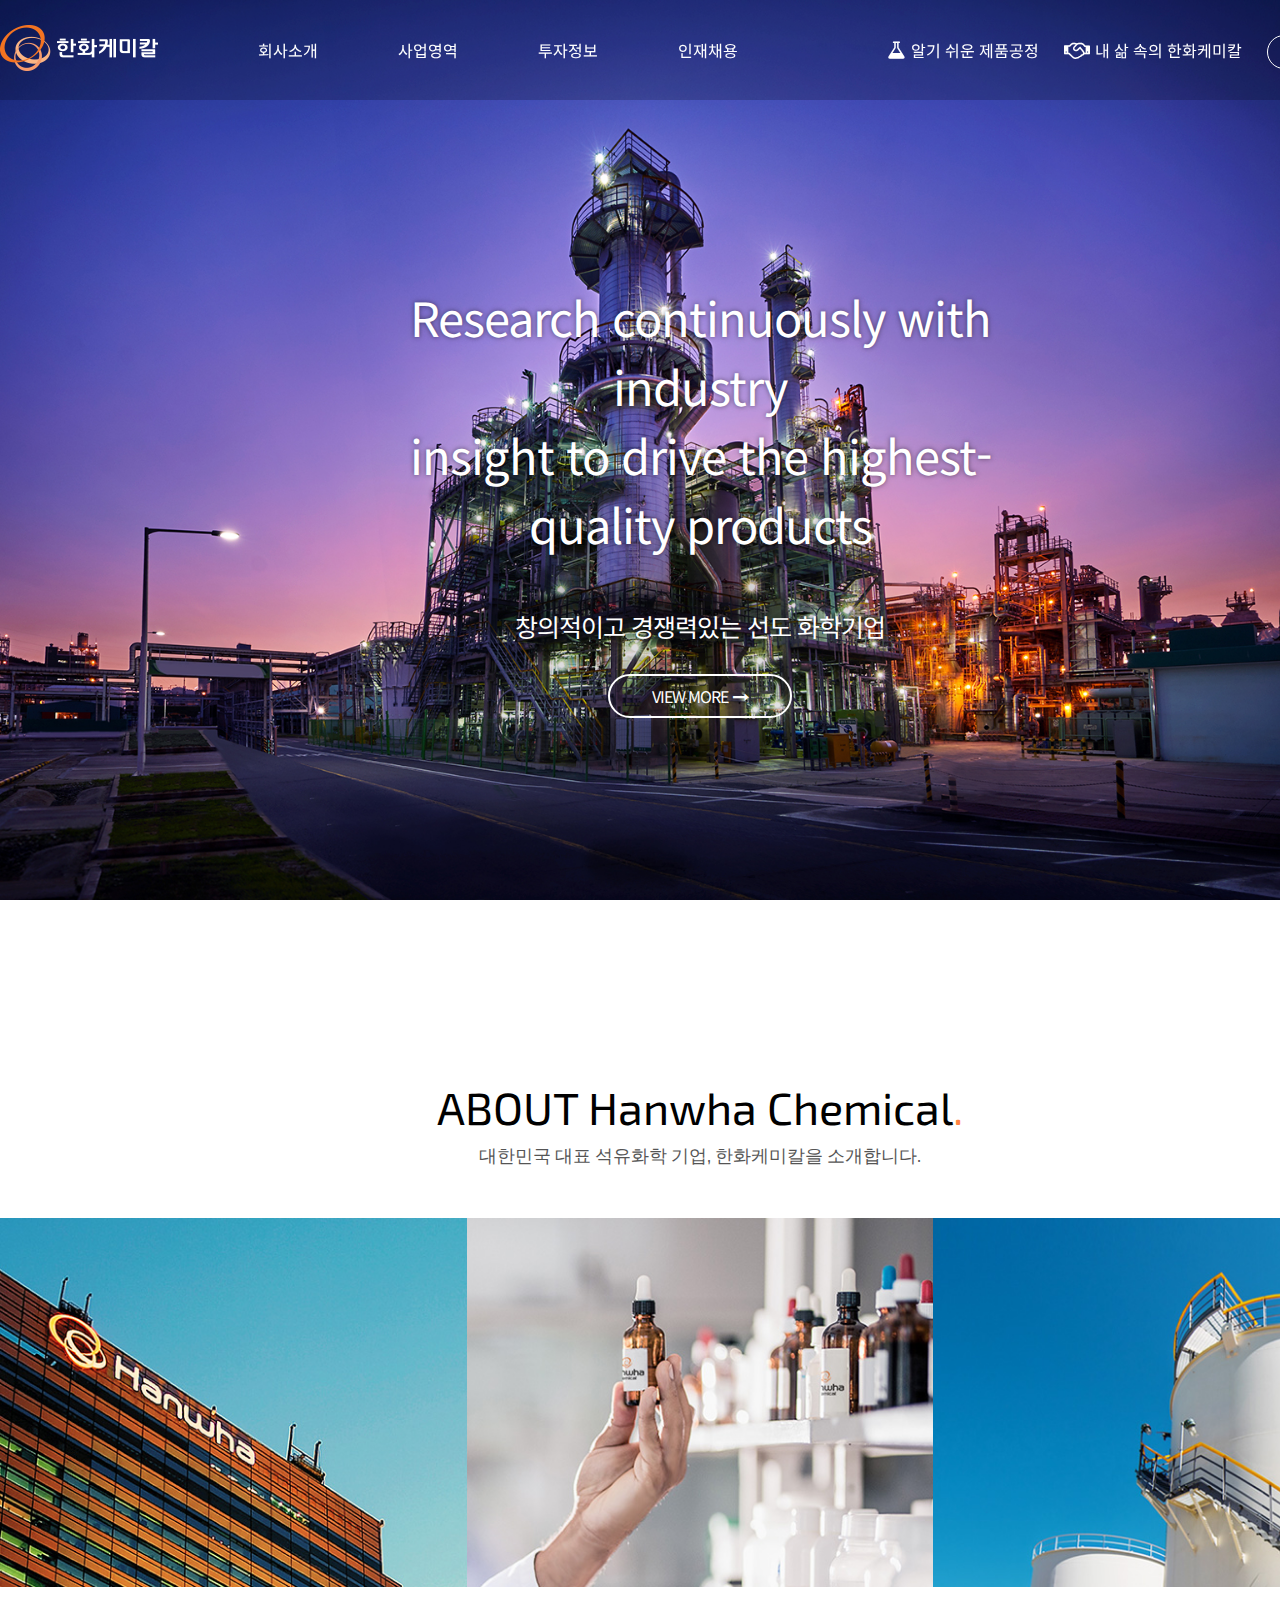
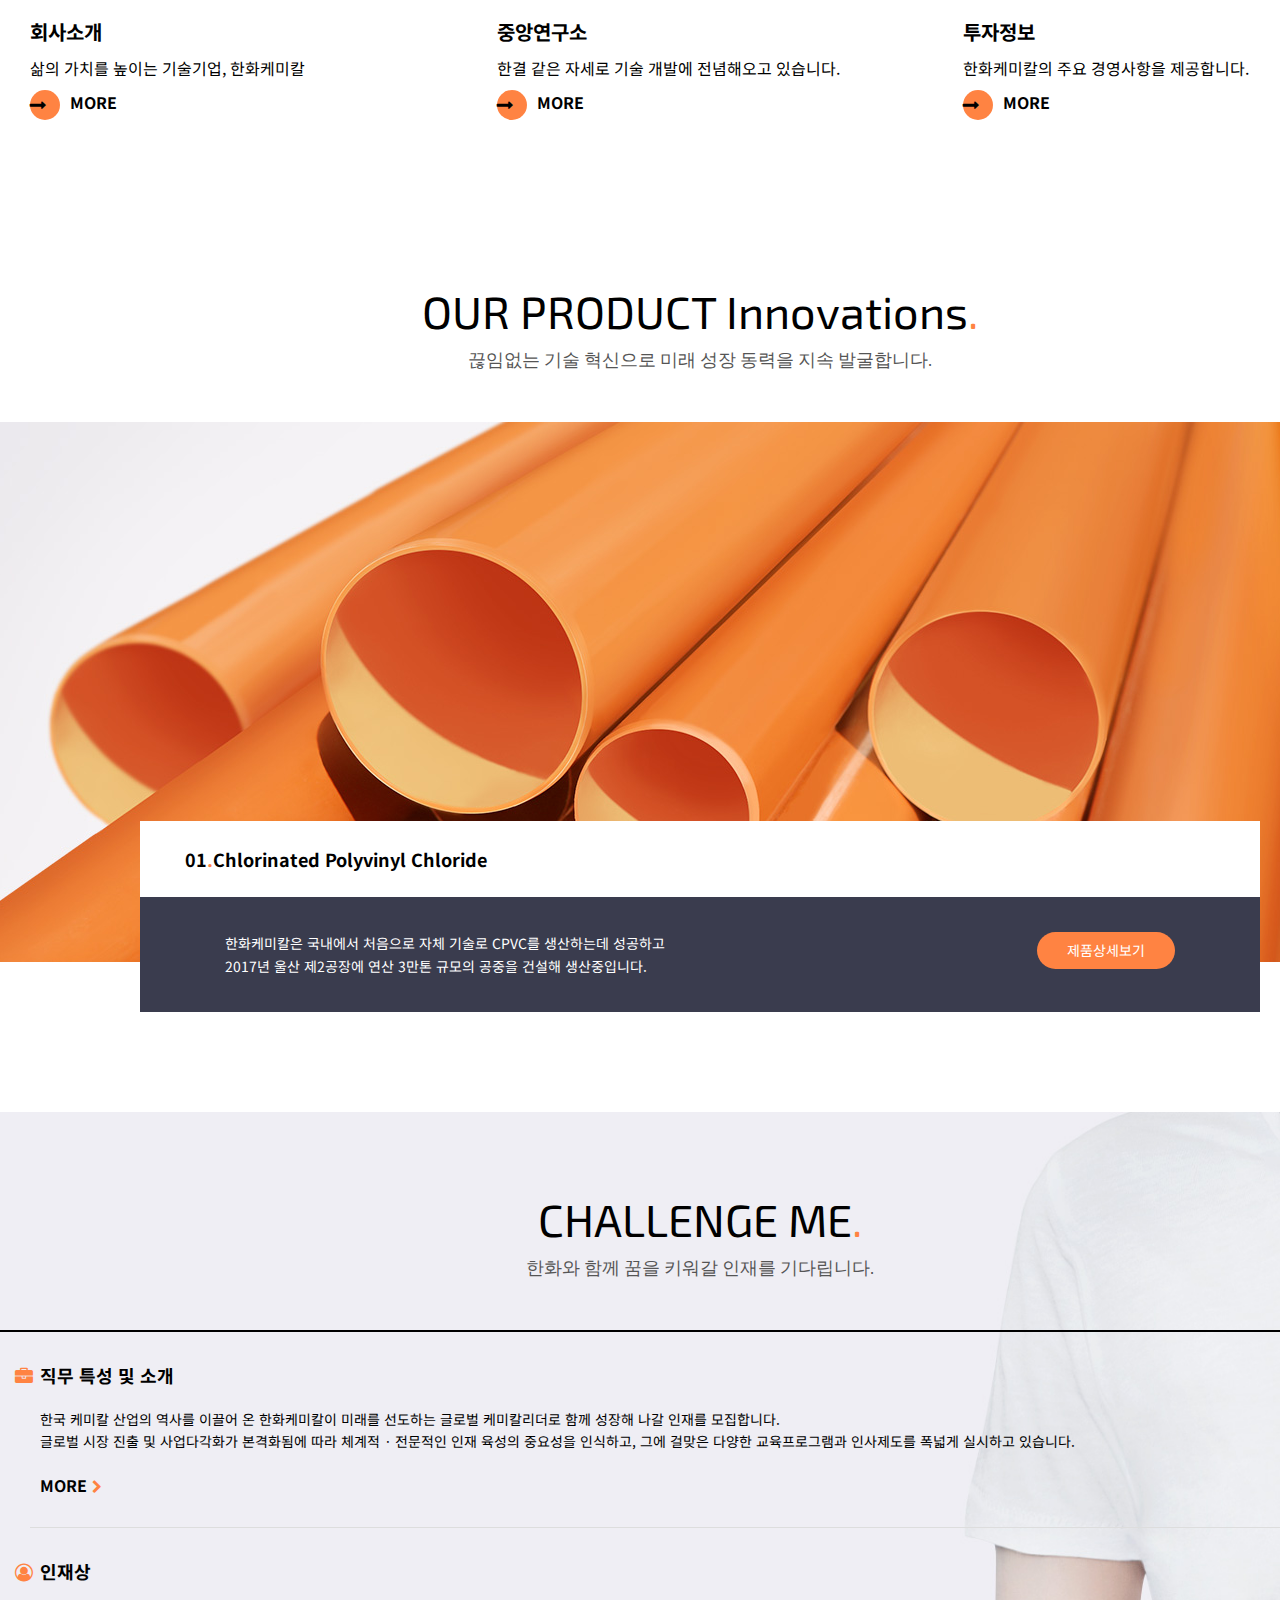
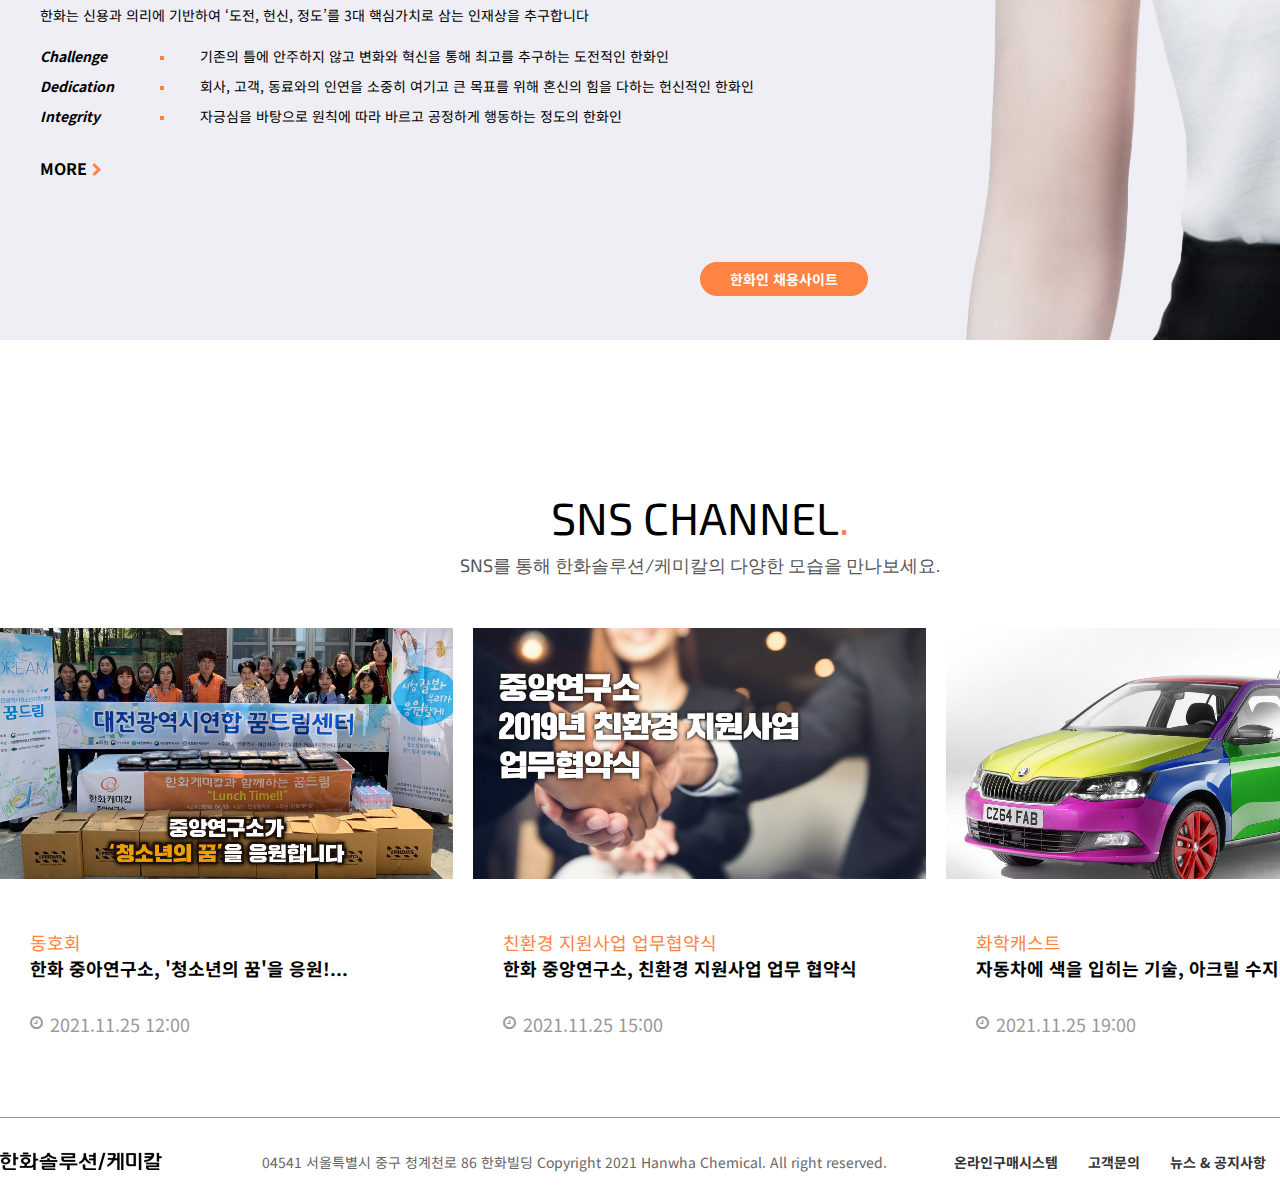
==== index.html @ 33f13b69 "Add files via upload" ====
<!DOCTYPE html>
<html lang="ko">
<head>
    <meta charset="UTF-8">
    <meta http-equiv="X-UA-Compatible" content="IE=edge">
    <meta name="viewport" content="width=device-width, initial-scale=1.0">
    <title> 이길영-한화케미칼 </title>
    <link rel="stylesheet" href="./css/style.css">
    <link rel="stylesheet" href="./css/font-awesome.min.css">
</head>
<body>
    <!-- #wrap>a{본문바로가기} -->
    <div id="wrap">
        <!-- 웹접근성 : 장애인에게 본문표시를 읽어주기 위함 -->
        <a href="#" id="skip-nav">본문바로가기</a>
        <!-- header>.innerHeader>h1.logo>a>img -->
        <header>
            <div class="innerHeader">
                <!-- logo -->
                <h1 class="logo"><a href="#"><img src="./images/logo.png" alt="한화로고"></a></h1>
                <!-- center menu -->
                <!-- nav.gnb>ul>li*4>a{} -->
                <nav class="gnb">
                    <ul>
                        <li><a href="#">회사소개</a></li>
                        <li><a href="#">사업영역</a></li>
                        <li><a href="#">투자정보</a></li>
                        <li><a href="#">인재채용</a></li>
                    </ul>
                </nav>
                <!-- right menu -->
                <!-- nav.tnb>ul>li>a>i.fa.fa-flask{} -->
                <nav class="tnb">
                    <ul>
                        <li><a href="#"><i class="fa fa-flask"></i>알기 쉬운 제품공정</a></li>
                        <li><a href="#"><i class="fa fa-handshake-o"></i>내 삶 속의 한화케미칼</a></li>
                        <li><a href="#">제품검색<i class="fa fa-flask"></i></a></li>
                    </ul>
                </nav>
            </div>
        </header>
        <!-- 1. main -->
        <!-- section.main>.mainTitle>h2+p+a.view>i.fa.fa-long-arrow-right -->
        <section class="main">
            <div class="mainTitle">
                <h2>Research continuously with industry <br/>
                    insight to drive the highest-quality products
                </h2>
                <p>창의적이고 경쟁력있는 선도 화학기업</p>
                <a href="#" class="view">VIEW MORE<i class="fa fa-long-arrow-right"></i></a>
            </div>
        </section>
        <!-- 2. about -->
        <!-- section.about>.title>h2+p -->
        <section class="about">
            <!-- title -->
            <div class="title">
                <h2>ABOUT Hanwha Chemical<span>.</span></h2>
                <p>대한민국 대표 석유화학 기업, 한화케미칼을 소개합니다.</p>
            </div>
            <!-- img - 3ea set -->
            <!-- ul>li>a>p.img>img -->
            <ul>
                <li>
                    <a href="#">
                        <p class="img"><img src="./images/about_1.jpg" alt="회사소개"></p>
                        <!-- .text>h3+p+p.more{MORE} -->
                        <div class="text">
                            <h3>회사소개</h3>
                            <p>삶의 가치를 높이는 기술기업, 한화케미칼</p>
                            <p class="more">MORE</p>
                        </div>
                    </a>
                </li>
                <li>
                    <a href="#">
                        <p class="img"><img src="./images/about_2.jpg" alt="중앙연구소"></p>
                        <!-- .text>h3+p+p.more{MORE} -->
                        <div class="text">
                            <h3>중앙연구소</h3>
                            <p>한결 같은 자세로 기술 개발에 전념해오고 있습니다.</p>
                            <p class="more">MORE</p>
                        </div>
                    </a>
                </li>
                <li>
                    <a href="#">
                        <p class="img"><img src="./images/about_3.jpg" alt="투자정보"></p>
                        <!-- .text>h3+p+p.more{MORE} -->
                        <div class="text">
                            <h3>투자정보</h3>
                            <p>한화케미칼의 주요 경영사항을 제공합니다.</p>
                            <p class="more">MORE</p>
                        </div>
                    </a>
                </li>
            </ul>
        </section>
        <!-- 3. innovation -->
        <!-- section.innovation>.title>h2+p -->
        <section class="innovation">
            <!-- title -->
            <div class="title">
                <h2>OUR PRODUCT Innovations<span>.</span></h2>
                <p>끊임없는 기술 혁신으로  미래 성장 동력을 지속 발굴합니다.</p>
            </div>
            <!-- imgBox -->
            <!-- .imgBox>.inner>h3>span{.} -->
            <div class="imgBox">
                <div class="inner">
                    <h3>01<span>.</span>Chlorinated Polyvinyl Chloride</h3>
                    <!-- bottom-box -->
                    <!-- .bottom>p+a -->
                    <div class="bottom">
                        <p>
                            한화케미칼은 국내에서 처음으로 자체 기술로 CPVC를 생산하는데 성공하고 <br/> 
                            2017년 울산 제2공장에 연산 3만톤 규모의 공중을 건설해 생산중입니다.
                        </p>
                        <a href="#">제품상세보기</a>
                    </div>
                </div>
            </div>
        </section>
        <!-- 4. me -->
        <!-- section.me>.title>h2+p -->
        <section class="me">
            <!-- title -->
            <div class="title">
                <h2>CHALLENGE ME<span>.</span></h2>
                <p>한화와 함께 꿈을 키워갈 인재를 기다립니다.</p>
            </div>
            <!-- list -->
            <!-- .list>ul>li>h3>span>i.fa.fa-briefcase -->
            <div class="list">
                <ul>
                    <li>
                        <h3><span><i class="fa fa-briefcase"></i></span>직무 특성 및 소개</h3>
                        <p>
                            한국 케미칼 산업의 역사를 이끌어 온 한화케미칼이 미래를 선도하는 글로벌 케미칼리더로 함께 성장해 나갈 인재를 모집합니다. <br/>
                            글로벌 시장 진출 및 사업다각화가 본격화됨에 따라 체계적 · 전문적인 인재 육성의 중요성을 인식하고, 그에 걸맞은 다양한 교육프로그램과 인사제도를 폭넓게 실시하고 있습니다.
                        </p>
                        <!-- a.more{MORE}>span>i.fa.fa-chevron-right -->
                        <a href="#" class="more">MORE<span><i class="fa fa-chevron-right"></i></span></a>
                    </li>
                    <li>
                        <h3><span><i class="fa fa-user-circle-o"></i></span>인재상</h3>
                        <p>
                            한화는 신용과 의리에 기반하여 ‘도전, 헌신, 정도’를 3대 핵심가치로 삼는 인재상을 추구합니다
                        </p>
                        <!-- 인재상 3가지 -->
                        <!-- ul.in>li*3>em+p -->
                        <ul class="in">
                            <li>
                                <em>Challenge</em>
                                <p>기존의 틀에 안주하지 않고 변화와 혁신을 통해 최고를 추구하는 도전적인 한화인</p>
                            </li>
                            <li>
                                <em>Dedication</em>
                                <p>회사, 고객, 동료와의 인연을 소중히 여기고 큰 목표를 위해 혼신의 힘을 다하는 헌신적인 한화인</p>
                            </li>
                            <li>
                                <em>Integrity</em>
                                <p>자긍심을 바탕으로 원칙에 따라 바르고 공정하게 행동하는 정도의 한화인</p>
                            </li>
                        </ul>
                        <!-- a.more{MORE}>span>i.fa.fa-chevron-right -->
                        <a href="#" class="more">MORE<span><i class="fa fa-chevron-right"></i></span></a>
                    </li>
                </ul>
            </div>
            <!-- 채용사이트 버튼 -->
            <!-- .button>a -->
            <div class="button"><a href="#">한화인 채용사이트</a></div>
        </section>
        <!-- 5. sns -->
        <!-- section.sns>.title>h2+p -->
        <section class="sns">
            <!-- title -->
            <div class="title">
                <h2>SNS CHANNEL<span>.</span></h2>
                <p>SNS를 통해 한화솔루션/케미칼의  다양한 모습을 만나보세요.</p>
            </div>
            <!-- sns-box 3ea -->
            <!-- ul>li>a>p.img>img -->
            <ul>
                <li>
                    <a href="#">
                        <!-- img -->
                        <p class="img"><img src="./images/blog_1.png" alt="동호회"></p>
                        <!-- text -->
                        <!-- .snsBottom>p.color+p+p.time>span -->
                        <div class="snsBottom">
                            <p class="color">동호회</p>
                            <p>한화 중아연구소, '청소년의 꿈'을 응원!...</p>
                            <p class="time"><span>2021.11.25 12:00</span></p>
                        </div>
                    </a>
                </li>
                <li>
                    <a href="#">
                        <!-- img -->
                        <p class="img"><img src="./images/blog_3.png" alt="친환경 지원사업 업무협약식"></p>
                        <!-- text -->
                        <!-- .snsBottom>p.color+p+p.time>span -->
                        <div class="snsBottom">
                            <p class="color">친환경 지원사업 업무협약식</p>
                            <p>한화 중앙연구소, 친환경 지원사업 업무 협약식</p>
                            <p class="time"><span>2021.11.25 15:00</span></p>
                        </div>
                    </a>
                </li>
                <li>
                    <a href="#">
                        <!-- img -->
                        <p class="img"><img src="./images/blog_2.jpg" alt="화학캐스트"></p>
                        <!-- text -->
                        <!-- .snsBottom>p.color+p+p.time>span -->
                        <div class="snsBottom">
                            <p class="color">화학캐스트</p>
                            <p>자동차에 색을 입히는 기술, 아크릴 수지 도료</p>
                            <p class="time"><span>2021.11.25 19:00</span></p>
                        </div>
                    </a>
                </li>
            </ul>
        </section>
        <!-- footer>.footer-inner>.blogo>a>img -->
        <footer>
            <div class="footer-inner">
                <!-- blogo -->
                <div class="blogo"><a href="#"><img src="./images/blogo.png" alt="하단한화로고"></a></div>
                <!-- copyright -->
                <!-- .copyright>p -->
                <div class="copyright">
                    <p>
                        04541 서울특별시 중구 청계천로 86 한화빌딩 Copyright 2021 Hanwha Chemical. All right reserved.
                    </p>
                </div>
                <!-- b-menu -->
                <!-- .list>ul>li*4>a{} -->
                <div class="list">
                    <ul>
                        <li><a href="#">온라인구매시스템</a></li>
                        <li><a href="#">고객문의</a></li>
                        <li><a href="#">뉴스 &#38; 공지사항</a></li>
                        <li><a href="#">개인정보처리방침</a></li>
                    </ul>
                </div>
            </div>
        </footer>
    </div>
</body>
</html>
---- css/style.css ----
@charset "UTF-8";
@import url('https://fonts.googleapis.com/css?family=Exo+2|Noto+Sans+KR');

/* reset */
*{margin: 0; padding: 0;}
body {font-size: 14px; font-family: 'Noto Sans KR',sans-serif;}
ul,li {margin: 0; padding: 0; list-style:none;}
h1, h2, h3, h4, h5, h6, p {margin: 0; padding: 0;}
a {text-decoration: none; color:inherit; }
/* inherit - 상위 요소의 스타일 상속받기 */ 
a img {border:none;}

/* 본문바로가기 - 가리기 */ 
#skip-nav {position: fixed; left: 0; top:-50px;}

/* =========================================================== 
    header 
=========================================================== */

#wrap header {width: 100%; height: 100px; line-height: 100px; position: fixed; top:0; left: 0; z-index: 999; background: rgba(0,0,0,0.2);}
.innerHeader {width: 1400px; height: 100%; margin: 0 auto;}
.innerHeader .logo {float: left;}
.innerHeader .logo img { margin-top: 25px;}

/* center menu */

.gnb {float: left; margin-left: 100px;}
.gnb ul li{float: left; margin-right:80px;}
.gnb ul li a{display: block;font-size: 16px; color:#fff; text-align: center; }
.gnb ul li a:hover,
.gnb ul li a:focus{color:#ff8342;}


/* right menu */
.tnb {float: right; margin-right: -24px;}
.tnb ul li {float: left; margin-right: 25px;}
.tnb ul li a{display: block;font-size: 16px; color:#fff; text-align: center; }
.tnb ul li a:hover,
.tnb ul li a:focus{color:#ff8342;}
.tnb ul li:nth-child(1) a i,
.tnb ul li:nth-child(2) a i {font-size: 20px; margin-right: 5px;}
.tnb ul li:last-child a{display: block; width: 130px; border-radius: 30px; margin-top: 35px; border: 1px solid #fff; line-height: 2;}
.tnb ul li:last-child a i {margin-left: 5px;}
.tnb ul li:last-child a:hover, 
.tnb ul li:last-child a:hover {background: #fff; color:#ff8342; transition: .3s;}

/* =========================================================== 
    section - main
=========================================================== */
section.main {width: 100%; height: 1000px; background: url("../images/vis_1.jpg")no-repeat center/cover; background-attachment: fixed; /* 스크롤 올려도 배경 고정 */ position: relative; min-width: 1400px;}
section.main .mainTitle {position: absolute; top: 50%; left: 50%; transform: translate(-50%,-50%); color: #fff; text-align: center; letter-spacing: -1px; /* 자간조정 */ text-shadow: 0 0 5px rgba(0,0,0,0.5);}
section.main .mainTitle h2 {font-size: 47px; margin-bottom: 20px; font-weight: normal; }
section.main .mainTitle p {font-size: 25px; margin-top: 50px; margin-bottom: 30px; }

/* bnt - view */
section.main .mainTitle a.view {display: block; width: 180px; padding: 8px 0; font-size: 16px; margin: 0 auto; border: 2px solid #fff; position: relative; overflow: hidden; border-radius: 40px;}
.mainTitle a.view:after {content: ""; width: 0%; height: 100%; position: absolute; top: 0; left: 0; background: rgba(255,255,255,0.4); transition: .3s;}
.mainTitle a.view:hover:after {width: 100%;}
.mainTitle a.view:focus {background: rgba(255,255,255,0.7);}
.mainTitle a.view i {margin-left: 5px;}

/* =========================================================== 
    section - title
=========================================================== */
.title {font-family: 'Exo 2', sans-serif; color: #000; text-align: center;}
.title h2 {font-size: 45px; margin-bottom: 10px; font-weight: normal;}
.title span {color: #ff8342;}
.title p {font-size: 18px; color: #555;}

/* =========================================================== 
    section - about
=========================================================== */
section.about {width: 100%;  background: #fff; padding: 80px 0;  min-width: 1400px;} 
section.about ul {width: 1400px;margin: 50px auto; overflow:hidden;}
section.about ul li {float: left; width: 33.3333%;}
section.about ul li a {display: block;}
section.about ul li a p.img {width: 100%; height: 369px; overflow: hidden;}
section.about ul li a p.img img {width: 100%; height: auto; transition: .8s;}
section.about ul li a:hover p.img img,
section.about ul li a:focus p.img img {transform: scale(1.2);}
section.about ul li a .text {padding: 30px; box-sizing: border-box;}
section.about ul li a .text h3 {font-size: 20px; margin-bottom: 10px;}
section.about ul li a .text p {font-size: 16px; margin-bottom: 10px;}

/* btn - more */
.text p.more {font-weight: bold; padding-left: 40px; position: relative;}
.text p.more:hover {color: #999;}
.text p.more:before {content: '\f178'; font-family: FontAwesome;  background: #ff8342; width: 30px; height: 30px; line-height: 30px; border-radius: 50%; position: absolute; left: 0; padding-left: 0.4;}

/* =========================================================== 
    section - innovation
=========================================================== */
section.innovation {width: 100%; margin-bottom: 150px; min-width: 1400px;}
section.innovation .imgBox {width: 1400px; height: 540px; background: url("../images/product_1.jpg")no-repeat center/cover; position: relative; margin: 50px auto;}
section.innovation .imgBox .inner {position: absolute; left: 50%; bottom: -50px; transform: translateX(-50%); background: #3a3c4e; width: 80%;}
section.innovation .imgBox .inner h3 {background: #fff; padding: 25px 45px; box-sizing: border-box; font-size: 18px;}
section.innovation .imgBox .inner h3 span {color: #ff8342;}
section.innovation .imgBox .inner .bottom {padding: 35px 85px; box-sizing: border-box; color: #fff; line-height: 1.6; overflow: hidden;}
section.innovation .imgBox .inner .bottom p {float: left;}
section.innovation .imgBox .inner .bottom a {float: right; display: block; padding: 7px 30px; background: #ff8342; border-radius: 50px;}
section.innovation .imgBox .inner .bottom a:hover,
section.innovation .imgBox .inner .bottom a:focus {background: #f86010; transition: .5s;}

/* =========================================================== 
    section - me(인재채용)
=========================================================== */
section.me {width: 100%; background: url("../images/me.jpg")no-repeat center/cover; position: relative; padding: 80px 0; margin-bottom: 150px; min-width: 1400px;}
section.me .list {width: 1400px; margin: 50px auto; border-top: 2px solid #000;}
section.me .list>ul {padding-left: 30px;}
section.me .list>ul>li {padding: 30px 30px 30px 10px; box-sizing: border-box;}
section.me .list>ul>li:nth-child(1) {border-bottom: 1px solid #ddd;}
section.me .list>ul>li>h3 {position: relative; font-size: 18px; margin-bottom: 20px;}
section.me .list>ul>li>h3 span {color: #ff8342; position: absolute; left: -25px;}
section.me .list>ul>li>p {line-height: 1.6; margin-bottom: 20px;}
section.me .list>ul>li>a {display: block; font-weight: bold; position: relative; font-size: 16px;}
section.me .list>ul>li>a span {position: absolute; top: 3px; margin-left: 5px; font-size: 14px; color: #ff8342;}
section.me .list .more i:hover {color: #666;}

ul.in {margin-bottom: 30px;}
ul.in li {margin-bottom: 10px; overflow: hidden;}
ul.in li em {width: 12%; float: left; font-weight: bold;}
ul.in li p {width: 88%; float: left; position: relative;}
ul.in li p::before {content: ""; position: absolute; top: 10px; left: -40px; background: #ff8342; width: 4px; height: 4px;}

/* 채용사이트 바로가기 버튼 */
section.me .button {position: absolute; left: 50%; top: 750px; transform: translateX(-50%,-50%);}
section.me .button a {display: block; background: #ff8342; padding: 7px 30px; border-radius: 50px; text-align: center; color: #fff; margin: 0 auto; font-weight: bold;}
section.me .button a:hover,
section.me .button a:focus {background: #f86010; transition: .5s;}

/* =========================================================== 
    section - sns
=========================================================== */

/* img */
section.sns {width: 100%; margin-bottom: 60px; min-width:1400px;  }
section.sns ul {width: 1400px; margin: 50px auto; overflow: hidden;} section.sns ul li {float: left;  width: 32.3333%; margin-right: 1.444%;}
section.sns ul li:last-child {margin: 0;}
section.sns ul li a {display: block; width: 100%; height: 100%;  }
section.sns ul li a p.img{width: 100%; height: 251px; overflow: hidden; position: relative;}
section.sns ul li a p.img:before { content:''; width: 0; height: 100%; background: rgba(255,131,66,0.8); transition: .5s;  position: absolute; top:0; left: 0; }
section.sns ul li a p.img img { width: 100%;}
section.sns ul li a:hover p.img:before,
section.sns ul li a:focus p.img:before  { width: 100%; transition: .6s;    }
section.sns ul li a p.img:after { content:'BLOG'; font-family: 'Exo 2', sans-serif; font-size: 15px; color:#fff; padding: 5px 30px;  border:1px solid #fff; border-radius: 40px; opacity: 0;  transition: .5s; position: absolute; left:50%; top:50%; transform: translate(-50%,-50%);}
section.sns ul li a:hover p.img:after {opacity: 1;}
    

/* text */
section.sns ul li a .snsBottom {width: 100%; padding: 50px 0 20px 30px;box-sizing: border-box;}
section.sns ul li a .snsBottom p.color  {color: #ff8342;font-weight: normal; }
section.sns ul li a .snsBottom p {font-size: 18px; font-weight: bold;}
section.sns ul li a .snsBottom p.time {font-weight: normal;color: #999; font-style: 15px; margin-top: 30px;padding-left: 20px; position: relative;}

/* 시계아이콘 */
section.sns ul li a .snsBottom p.time:before {content:'\f017'; font-family: FontAwesome;font-size: 15px; position: absolute; left: 0; top: -3px;line-height: 30px;}


/* =========================================================== 
    footer
=========================================================== */

footer {width: 100%; clear:both; border-top: 1px solid #999;padding: 30px 0 50px 50px; box-sizing: border-box;position: relative;min-width:1400px; }
footer .footer-inner {width: 1400px;  position: absolute; left: 50%; top:50%; transform: translate(-50%, -50%); margin: 0 auto; margin-bottom: 50px;}
footer .footer-inner .blogo {float: left; margin-top: 10px;}
footer .footer-inner .copyright {float: left; margin: 10px 0 0 100px;}
footer .footer-inner .copyright p {color:#666;}  
footer .footer-inner .list {float: right;margin-top: 10px;}
footer .footer-inner .list ul li {float: left; margin-left: 30px;}
footer .footer-inner .list ul li a {color:#333; display: block; font-weight: bold;}
footer .footer-inner .list ul li a:hover {color:#999;}
footer .footer-inner .list ul li:last-child a{color:#ff8342;}
footer .footer-inner .list ul li:last-child a:hover{color:#999;}
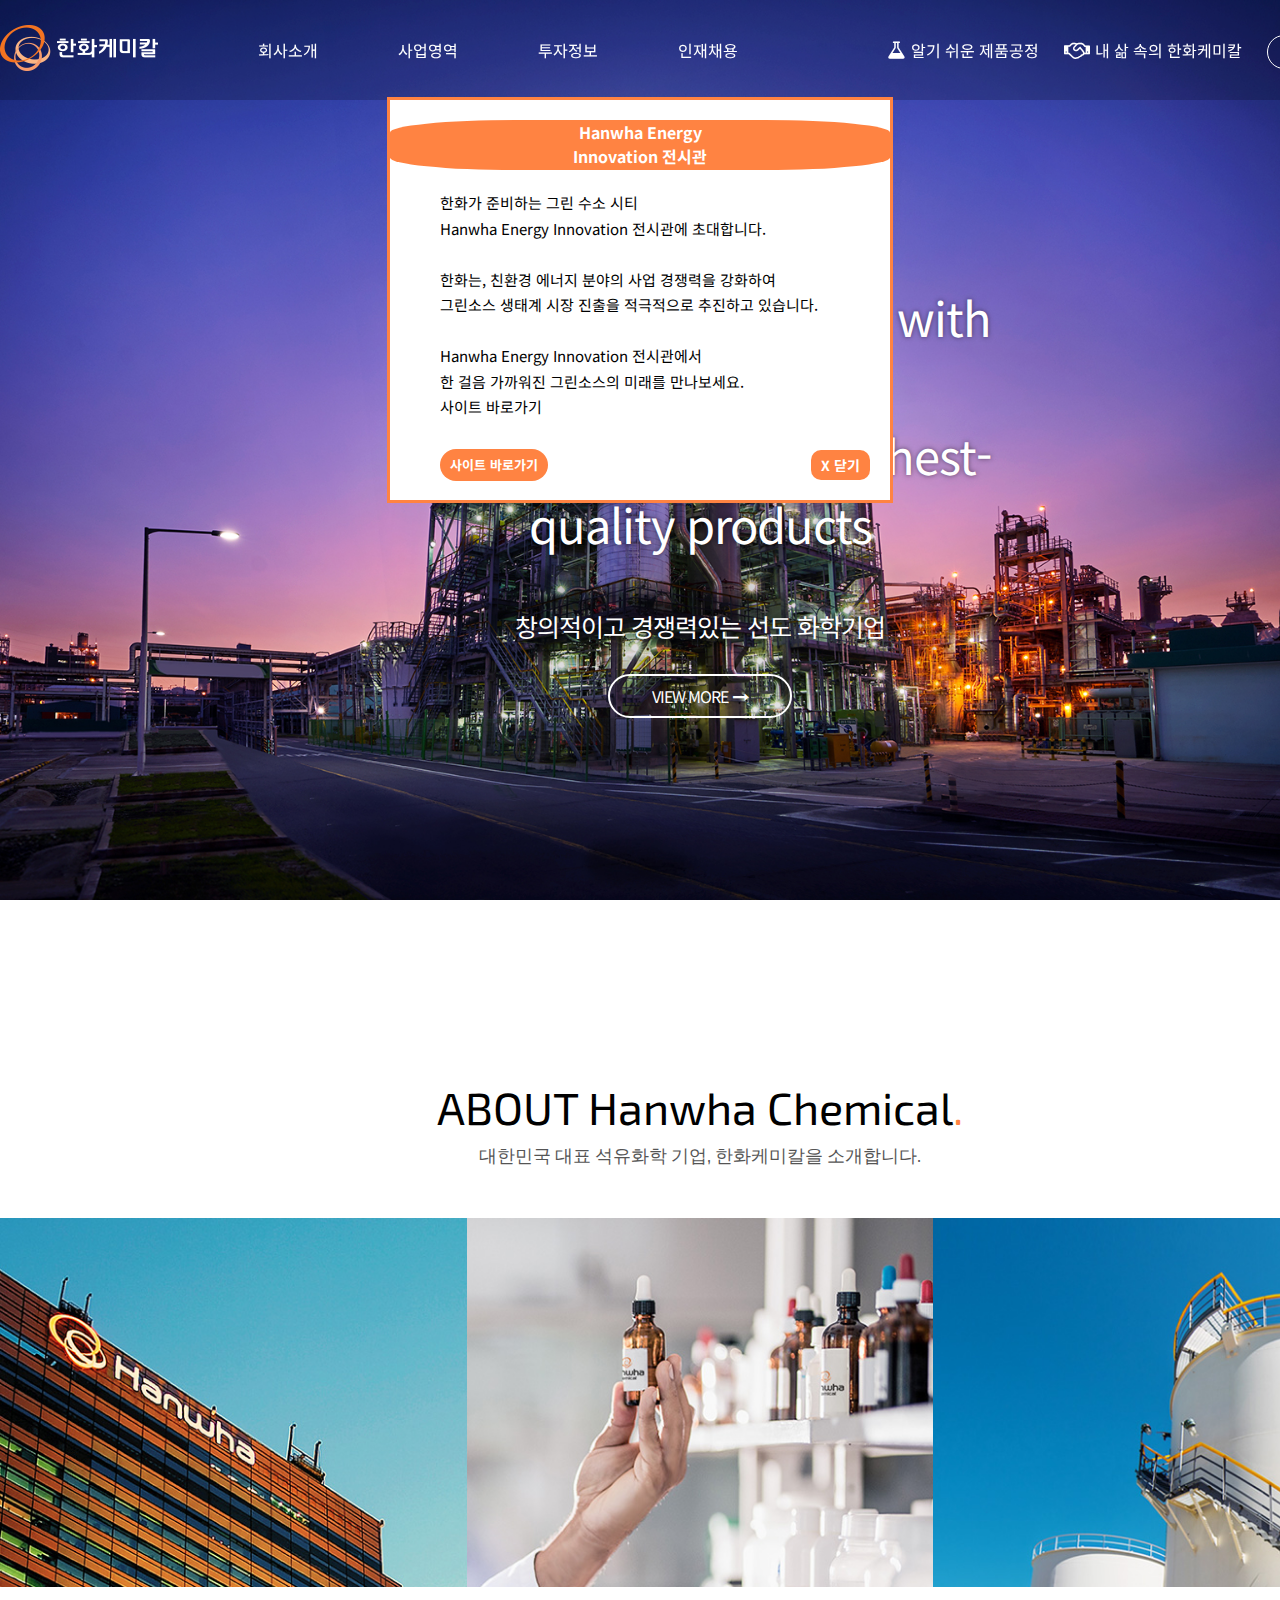
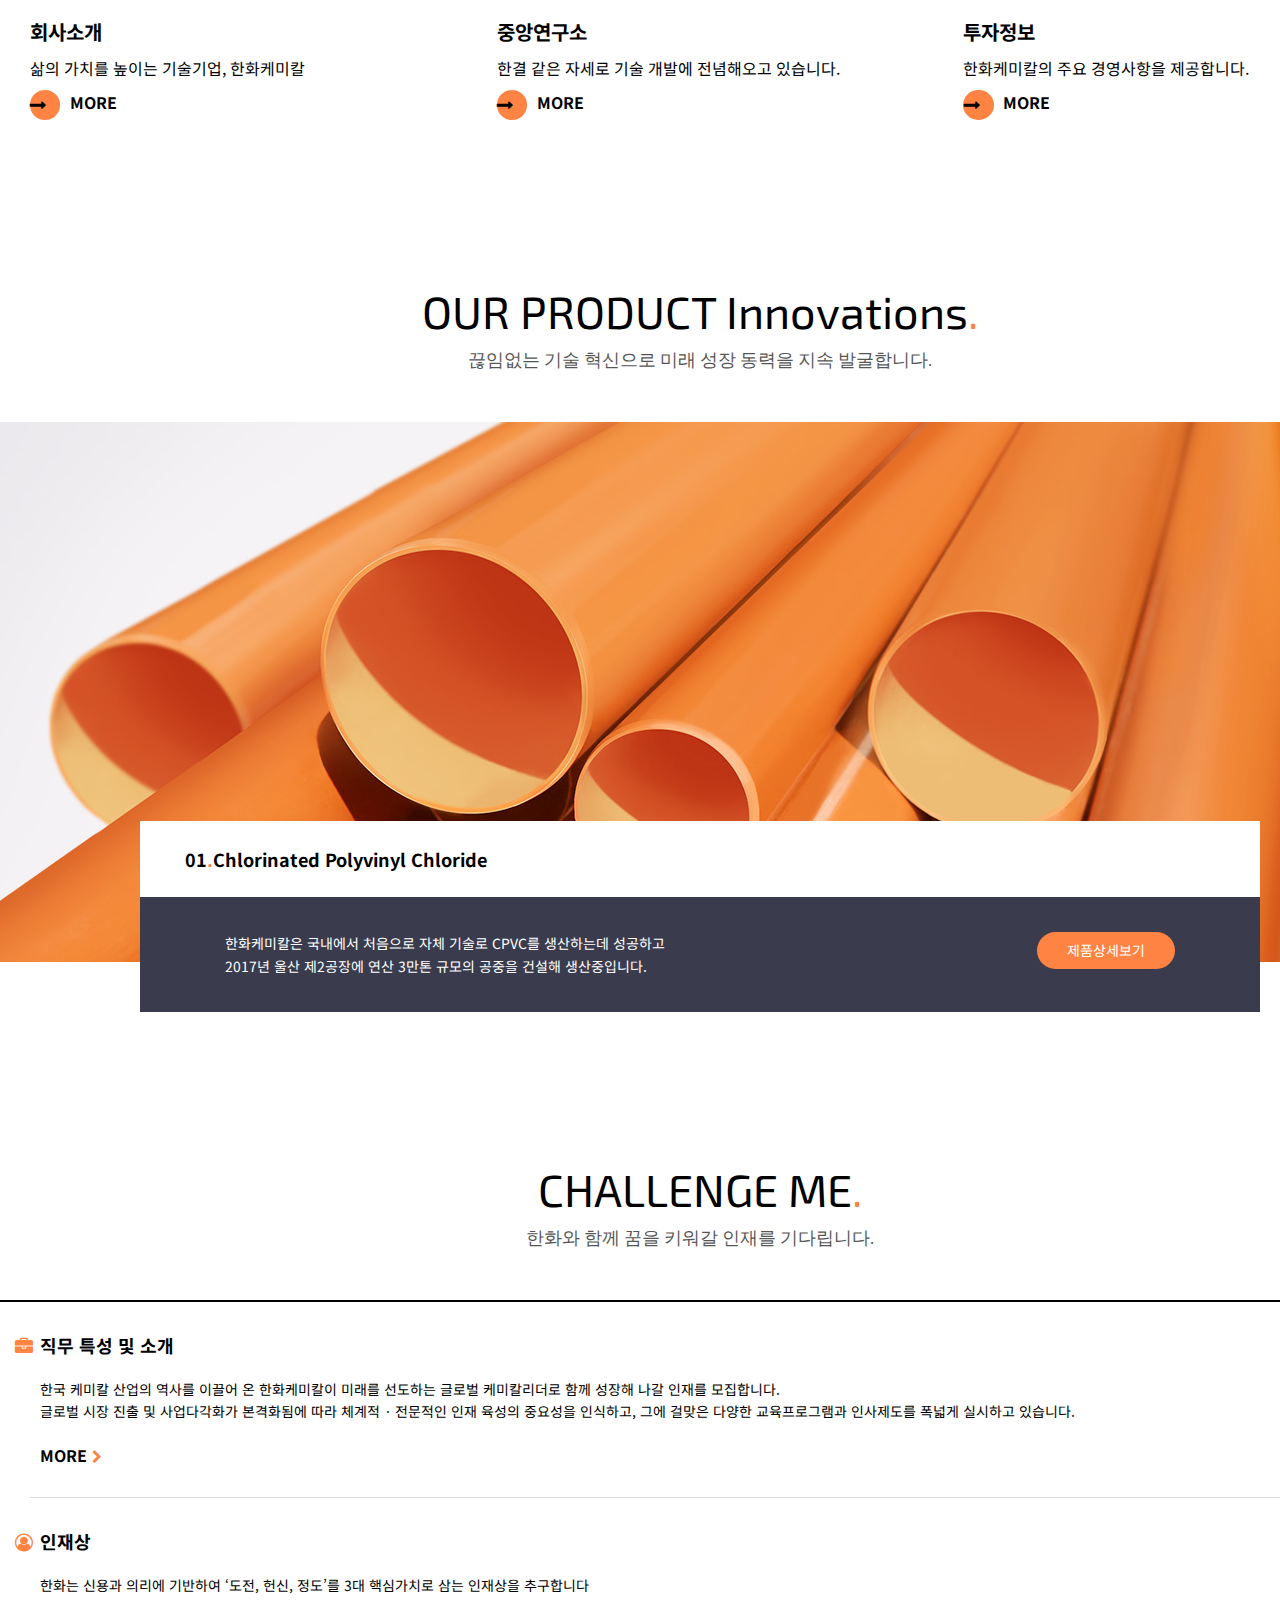
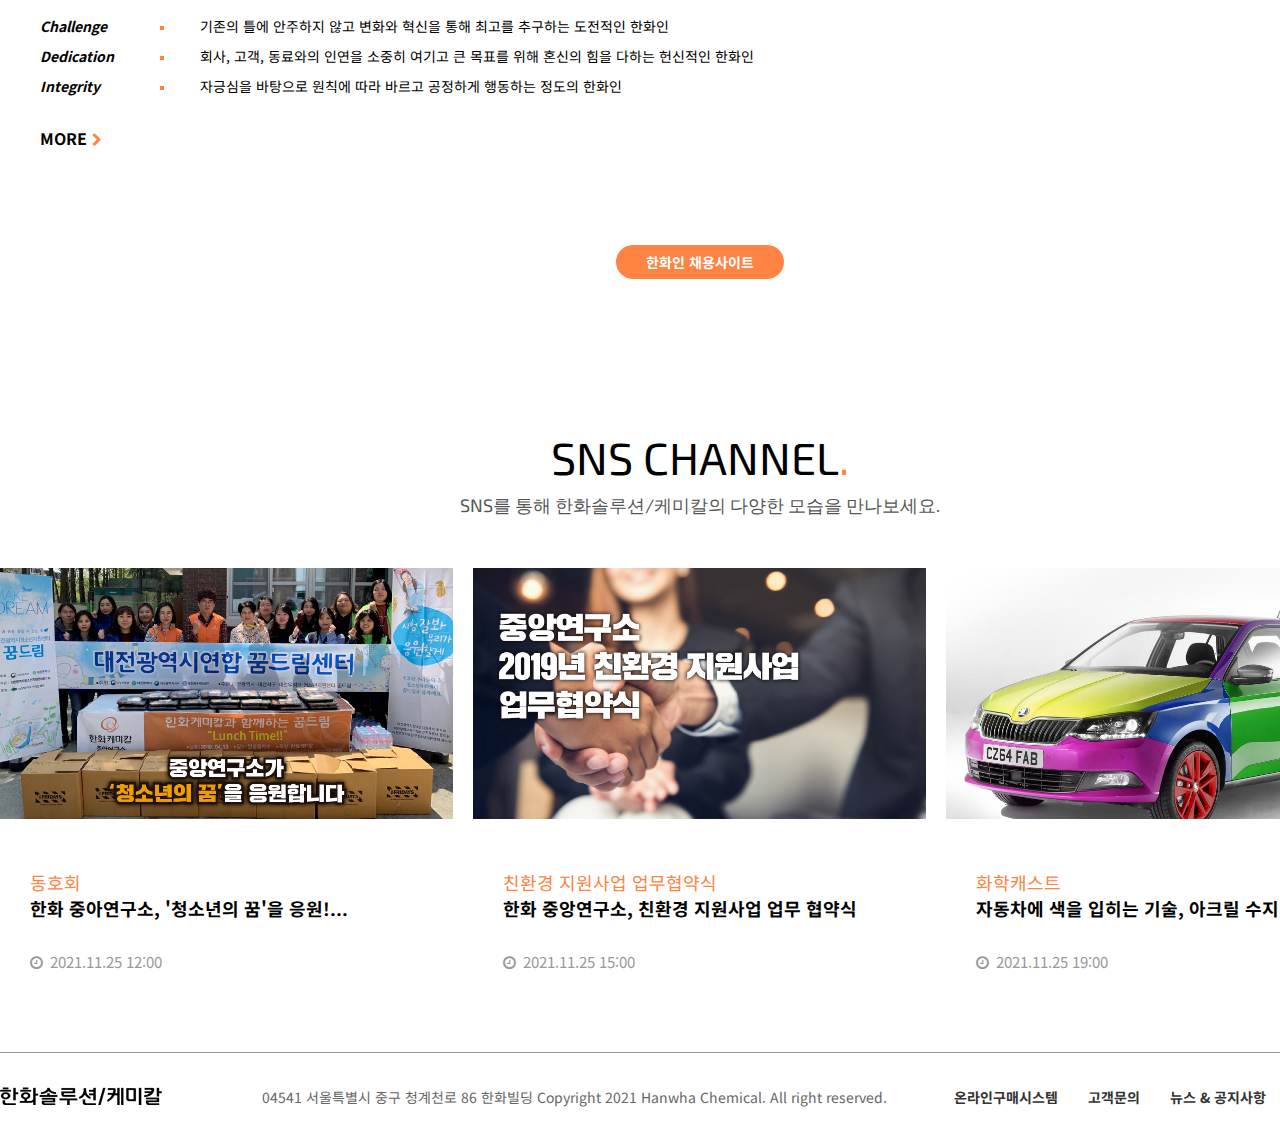
==== commit b0327213: "Add files via upload" ====
--- a/index.html
+++ b/index.html
@@ -7,19 +7,22 @@
     <title> 이길영-한화케미칼 </title>
     <link rel="stylesheet" href="./css/style.css">
     <link rel="stylesheet" href="./css/font-awesome.min.css">
+    <script src="./js/jquery-1.12.3.js"></script>
+    <script src="./js/script.js"></script>
 </head>
 <body>
     <!-- #wrap>a{본문바로가기} -->
     <div id="wrap">
         <!-- 웹접근성 : 장애인에게 본문표시를 읽어주기 위함 -->
         <a href="#" id="skip-nav">본문바로가기</a>
+        
         <!-- header>.innerHeader>h1.logo>a>img -->
         <header>
             <div class="innerHeader">
                 <!-- logo -->
                 <h1 class="logo"><a href="#"><img src="./images/logo.png" alt="한화로고"></a></h1>
                 <!-- center menu -->
-                <!-- nav.gnb>ul>li*4>a{} -->
+        
                 <nav class="gnb">
                     <ul>
                         <li><a href="#">회사소개</a></li>
@@ -29,7 +32,7 @@
                     </ul>
                 </nav>
                 <!-- right menu -->
-                <!-- nav.tnb>ul>li>a>i.fa.fa-flask{} -->
+               
                 <nav class="tnb">
                     <ul>
                         <li><a href="#"><i class="fa fa-flask"></i>알기 쉬운 제품공정</a></li>
@@ -40,7 +43,7 @@
             </div>
         </header>
         <!-- 1. main -->
-        <!-- section.main>.mainTitle>h2+p+a.view>i.fa.fa-long-arrow-right -->
+    
         <section class="main">
             <div class="mainTitle">
                 <h2>Research continuously with industry <br/>
@@ -50,21 +53,23 @@
                 <a href="#" class="view">VIEW MORE<i class="fa fa-long-arrow-right"></i></a>
             </div>
         </section>
+
         <!-- 2. about -->
-        <!-- section.about>.title>h2+p -->
+      
         <section class="about">
+
             <!-- title -->
             <div class="title">
                 <h2>ABOUT Hanwha Chemical<span>.</span></h2>
                 <p>대한민국 대표 석유화학 기업, 한화케미칼을 소개합니다.</p>
             </div>
+
             <!-- img - 3ea set -->
-            <!-- ul>li>a>p.img>img -->
             <ul>
                 <li>
                     <a href="#">
                         <p class="img"><img src="./images/about_1.jpg" alt="회사소개"></p>
-                        <!-- .text>h3+p+p.more{MORE} -->
+                       
                         <div class="text">
                             <h3>회사소개</h3>
                             <p>삶의 가치를 높이는 기술기업, 한화케미칼</p>
@@ -75,7 +80,7 @@
                 <li>
                     <a href="#">
                         <p class="img"><img src="./images/about_2.jpg" alt="중앙연구소"></p>
-                        <!-- .text>h3+p+p.more{MORE} -->
+                       
                         <div class="text">
                             <h3>중앙연구소</h3>
                             <p>한결 같은 자세로 기술 개발에 전념해오고 있습니다.</p>
@@ -86,7 +91,7 @@
                 <li>
                     <a href="#">
                         <p class="img"><img src="./images/about_3.jpg" alt="투자정보"></p>
-                        <!-- .text>h3+p+p.more{MORE} -->
+                        
                         <div class="text">
                             <h3>투자정보</h3>
                             <p>한화케미칼의 주요 경영사항을 제공합니다.</p>
@@ -96,21 +101,23 @@
                 </li>
             </ul>
         </section>
+
         <!-- 3. innovation -->
-        <!-- section.innovation>.title>h2+p -->
+       
         <section class="innovation">
             <!-- title -->
             <div class="title">
                 <h2>OUR PRODUCT Innovations<span>.</span></h2>
                 <p>끊임없는 기술 혁신으로  미래 성장 동력을 지속 발굴합니다.</p>
             </div>
+
             <!-- imgBox -->
-            <!-- .imgBox>.inner>h3>span{.} -->
+           
             <div class="imgBox">
                 <div class="inner">
                     <h3>01<span>.</span>Chlorinated Polyvinyl Chloride</h3>
                     <!-- bottom-box -->
-                    <!-- .bottom>p+a -->
+                    
                     <div class="bottom">
                         <p>
                             한화케미칼은 국내에서 처음으로 자체 기술로 CPVC를 생산하는데 성공하고 <br/> 
@@ -121,16 +128,19 @@
                 </div>
             </div>
         </section>
+
         <!-- 4. me -->
-        <!-- section.me>.title>h2+p -->
+       
         <section class="me">
+
             <!-- title -->
             <div class="title">
                 <h2>CHALLENGE ME<span>.</span></h2>
                 <p>한화와 함께 꿈을 키워갈 인재를 기다립니다.</p>
             </div>
+
             <!-- list -->
-            <!-- .list>ul>li>h3>span>i.fa.fa-briefcase -->
+           
             <div class="list">
                 <ul>
                     <li>
@@ -139,7 +149,7 @@
                             한국 케미칼 산업의 역사를 이끌어 온 한화케미칼이 미래를 선도하는 글로벌 케미칼리더로 함께 성장해 나갈 인재를 모집합니다. <br/>
                             글로벌 시장 진출 및 사업다각화가 본격화됨에 따라 체계적 · 전문적인 인재 육성의 중요성을 인식하고, 그에 걸맞은 다양한 교육프로그램과 인사제도를 폭넓게 실시하고 있습니다.
                         </p>
-                        <!-- a.more{MORE}>span>i.fa.fa-chevron-right -->
+                        
                         <a href="#" class="more">MORE<span><i class="fa fa-chevron-right"></i></span></a>
                     </li>
                     <li>
@@ -148,7 +158,7 @@
                             한화는 신용과 의리에 기반하여 ‘도전, 헌신, 정도’를 3대 핵심가치로 삼는 인재상을 추구합니다
                         </p>
                         <!-- 인재상 3가지 -->
-                        <!-- ul.in>li*3>em+p -->
+                        
                         <ul class="in">
                             <li>
                                 <em>Challenge</em>
@@ -163,17 +173,18 @@
                                 <p>자긍심을 바탕으로 원칙에 따라 바르고 공정하게 행동하는 정도의 한화인</p>
                             </li>
                         </ul>
-                        <!-- a.more{MORE}>span>i.fa.fa-chevron-right -->
+                        
                         <a href="#" class="more">MORE<span><i class="fa fa-chevron-right"></i></span></a>
                     </li>
                 </ul>
             </div>
             <!-- 채용사이트 버튼 -->
-            <!-- .button>a -->
+            
             <div class="button"><a href="#">한화인 채용사이트</a></div>
         </section>
+
+
         <!-- 5. sns -->
-        <!-- section.sns>.title>h2+p -->
         <section class="sns">
             <!-- title -->
             <div class="title">
@@ -181,14 +192,14 @@
                 <p>SNS를 통해 한화솔루션/케미칼의  다양한 모습을 만나보세요.</p>
             </div>
             <!-- sns-box 3ea -->
-            <!-- ul>li>a>p.img>img -->
+
             <ul>
                 <li>
                     <a href="#">
                         <!-- img -->
                         <p class="img"><img src="./images/blog_1.png" alt="동호회"></p>
                         <!-- text -->
-                        <!-- .snsBottom>p.color+p+p.time>span -->
+                        
                         <div class="snsBottom">
                             <p class="color">동호회</p>
                             <p>한화 중아연구소, '청소년의 꿈'을 응원!...</p>
@@ -201,7 +212,7 @@
                         <!-- img -->
                         <p class="img"><img src="./images/blog_3.png" alt="친환경 지원사업 업무협약식"></p>
                         <!-- text -->
-                        <!-- .snsBottom>p.color+p+p.time>span -->
+                        
                         <div class="snsBottom">
                             <p class="color">친환경 지원사업 업무협약식</p>
                             <p>한화 중앙연구소, 친환경 지원사업 업무 협약식</p>
@@ -214,7 +225,7 @@
                         <!-- img -->
                         <p class="img"><img src="./images/blog_2.jpg" alt="화학캐스트"></p>
                         <!-- text -->
-                        <!-- .snsBottom>p.color+p+p.time>span -->
+                        
                         <div class="snsBottom">
                             <p class="color">화학캐스트</p>
                             <p>자동차에 색을 입히는 기술, 아크릴 수지 도료</p>
@@ -224,20 +235,20 @@
                 </li>
             </ul>
         </section>
-        <!-- footer>.footer-inner>.blogo>a>img -->
+
         <footer>
             <div class="footer-inner">
                 <!-- blogo -->
                 <div class="blogo"><a href="#"><img src="./images/blogo.png" alt="하단한화로고"></a></div>
                 <!-- copyright -->
-                <!-- .copyright>p -->
+                
                 <div class="copyright">
                     <p>
                         04541 서울특별시 중구 청계천로 86 한화빌딩 Copyright 2021 Hanwha Chemical. All right reserved.
                     </p>
                 </div>
                 <!-- b-menu -->
-                <!-- .list>ul>li*4>a{} -->
+               
                 <div class="list">
                     <ul>
                         <li><a href="#">온라인구매시스템</a></li>
@@ -249,5 +260,27 @@
             </div>
         </footer>
     </div>
+    <div id="popup">
+            <h4>
+            Hanwha Energy <br />
+            Innovation 전시관
+        </h4>
+        <div class="close">X 닫기</div>
+        <div class="text">
+            한화가 준비하는 그린 수소 시티 <br />
+            Hanwha Energy Innovation 전시관에 초대합니다.  <br /> <br />
+
+            한화는, 친환경 에너지 분야의 사업 경쟁력을 강화하여  <br />
+            그린소스 생태계 시장 진출을 적극적으로 추진하고 있습니다.  <br /> <br />
+
+            Hanwha Energy Innovation 전시관에서  <br />
+
+            한 걸음 가까워진 그린소스의 미래를 만나보세요.  <br /> 
+
+            <a href="#">사이트 바로가기</a> 사이트 바로가기
+        
+        </div>
+    </div>
+
 </body>
 </html>--- a/css/style.css
+++ b/css/style.css
@@ -44,9 +44,12 @@
 .tnb ul li:last-child a:hover, 
 .tnb ul li:last-child a:hover {background: #fff; color:#ff8342; transition: .3s;}
 
+
+
 /* =========================================================== 
     section - main
 =========================================================== */
+
 section.main {width: 100%; height: 1000px; background: url("../images/vis_1.jpg")no-repeat center/cover; background-attachment: fixed; /* 스크롤 올려도 배경 고정 */ position: relative; min-width: 1400px;}
 section.main .mainTitle {position: absolute; top: 50%; left: 50%; transform: translate(-50%,-50%); color: #fff; text-align: center; letter-spacing: -1px; /* 자간조정 */ text-shadow: 0 0 5px rgba(0,0,0,0.5);}
 section.main .mainTitle h2 {font-size: 47px; margin-bottom: 20px; font-weight: normal; }
@@ -62,6 +65,7 @@
 /* =========================================================== 
     section - title
 =========================================================== */
+
 .title {font-family: 'Exo 2', sans-serif; color: #000; text-align: center;}
 .title h2 {font-size: 45px; margin-bottom: 10px; font-weight: normal;}
 .title span {color: #ff8342;}
@@ -70,6 +74,7 @@
 /* =========================================================== 
     section - about
 =========================================================== */
+
 section.about {width: 100%;  background: #fff; padding: 80px 0;  min-width: 1400px;} 
 section.about ul {width: 1400px;margin: 50px auto; overflow:hidden;}
 section.about ul li {float: left; width: 33.3333%;}
@@ -85,11 +90,11 @@
 /* btn - more */
 .text p.more {font-weight: bold; padding-left: 40px; position: relative;}
 .text p.more:hover {color: #999;}
-.text p.more:before {content: '\f178'; font-family: FontAwesome;  background: #ff8342; width: 30px; height: 30px; line-height: 30px; border-radius: 50%; position: absolute; left: 0; padding-left: 0.4;}
-
+.text p.more:before {content: '\f178'; font-family: FontAwesome;  background: #ff8342; width: 30px; height: 30px; line-height: 30px; border-radius: 50%; position: absolute; left: 0; padding-left: 0.4px;}
 /* =========================================================== 
     section - innovation
 =========================================================== */
+
 section.innovation {width: 100%; margin-bottom: 150px; min-width: 1400px;}
 section.innovation .imgBox {width: 1400px; height: 540px; background: url("../images/product_1.jpg")no-repeat center/cover; position: relative; margin: 50px auto;}
 section.innovation .imgBox .inner {position: absolute; left: 50%; bottom: -50px; transform: translateX(-50%); background: #3a3c4e; width: 80%;}
@@ -104,7 +109,8 @@
 /* =========================================================== 
     section - me(인재채용)
 =========================================================== */
-section.me {width: 100%; background: url("../images/me.jpg")no-repeat center/cover; position: relative; padding: 80px 0; margin-bottom: 150px; min-width: 1400px;}
+
+section.me {width: 100%; background: url("../images/.png")no-repeat center/cover; position: relative; padding: 50px 0; margin-bottom: 150px; min-width: 1400px;}
 section.me .list {width: 1400px; margin: 50px auto; border-top: 2px solid #000;}
 section.me .list>ul {padding-left: 30px;}
 section.me .list>ul>li {padding: 30px 30px 30px 10px; box-sizing: border-box;}
@@ -123,7 +129,7 @@
 ul.in li p::before {content: ""; position: absolute; top: 10px; left: -40px; background: #ff8342; width: 4px; height: 4px;}
 
 /* 채용사이트 바로가기 버튼 */
-section.me .button {position: absolute; left: 50%; top: 750px; transform: translateX(-50%,-50%);}
+section.me .button {position: absolute; left: 50%; top: 750px; transform: translate(-50%,-50%);}
 section.me .button a {display: block; background: #ff8342; padding: 7px 30px; border-radius: 50px; text-align: center; color: #fff; margin: 0 auto; font-weight: bold;}
 section.me .button a:hover,
 section.me .button a:focus {background: #f86010; transition: .5s;}
@@ -150,7 +156,7 @@
 section.sns ul li a .snsBottom {width: 100%; padding: 50px 0 20px 30px;box-sizing: border-box;}
 section.sns ul li a .snsBottom p.color  {color: #ff8342;font-weight: normal; }
 section.sns ul li a .snsBottom p {font-size: 18px; font-weight: bold;}
-section.sns ul li a .snsBottom p.time {font-weight: normal;color: #999; font-style: 15px; margin-top: 30px;padding-left: 20px; position: relative;}
+section.sns ul li a .snsBottom p.time {font-weight: normal;color: #999; font-size: 15px; margin-top: 30px;padding-left: 20px; position: relative;}
 
 /* 시계아이콘 */
 section.sns ul li a .snsBottom p.time:before {content:'\f017'; font-family: FontAwesome;font-size: 15px; position: absolute; left: 0; top: -3px;line-height: 30px;}
@@ -171,4 +177,21 @@
 footer .footer-inner .list ul li a:hover {color:#999;}
 footer .footer-inner .list ul li:last-child a{color:#ff8342;}
 footer .footer-inner .list ul li:last-child a:hover{color:#999;}
-    +    
+
+/* =============================================================
+    popup
+    ============================================================ */
+#popup {width: 500px; height: 400px; border: 3px solid #ff8342; background: #fff; position: absolute; 
+top: 300px; left: 50%; transform: translate(-50%,-50%); z-index: 999;}
+
+#popup h4 {width: 500px;height: 50px;  text-align: center; color: #fff; border-radius:25%;
+    background: #ff8342; font-weight: bold; margin-top: 20px; font-size: 16px; }
+
+#popup .close {position: absolute; bottom: 20px; right: 20px; border-radius: 10px; padding: 5px 10px; background: #ff8342; color: #fff;
+cursor: pointer; font-weight: bold;}
+#popup .close:hover {color: aqua; background: gray;}
+#popup .text {font-size: 13px; margin-top: 20px; line-height: 1.7; font-size: 15px; margin-left: 50px;}
+#popup .text a {font-weight: bold; margin-top: 55px; cursor: pointer; font-size: 13px; color: #fff; text-align: center;
+border-radius: 50px; background: #ff8342; padding: 5px 10px; position: absolute;}
+#popup .text a:hover {color: aqua; background: gray;}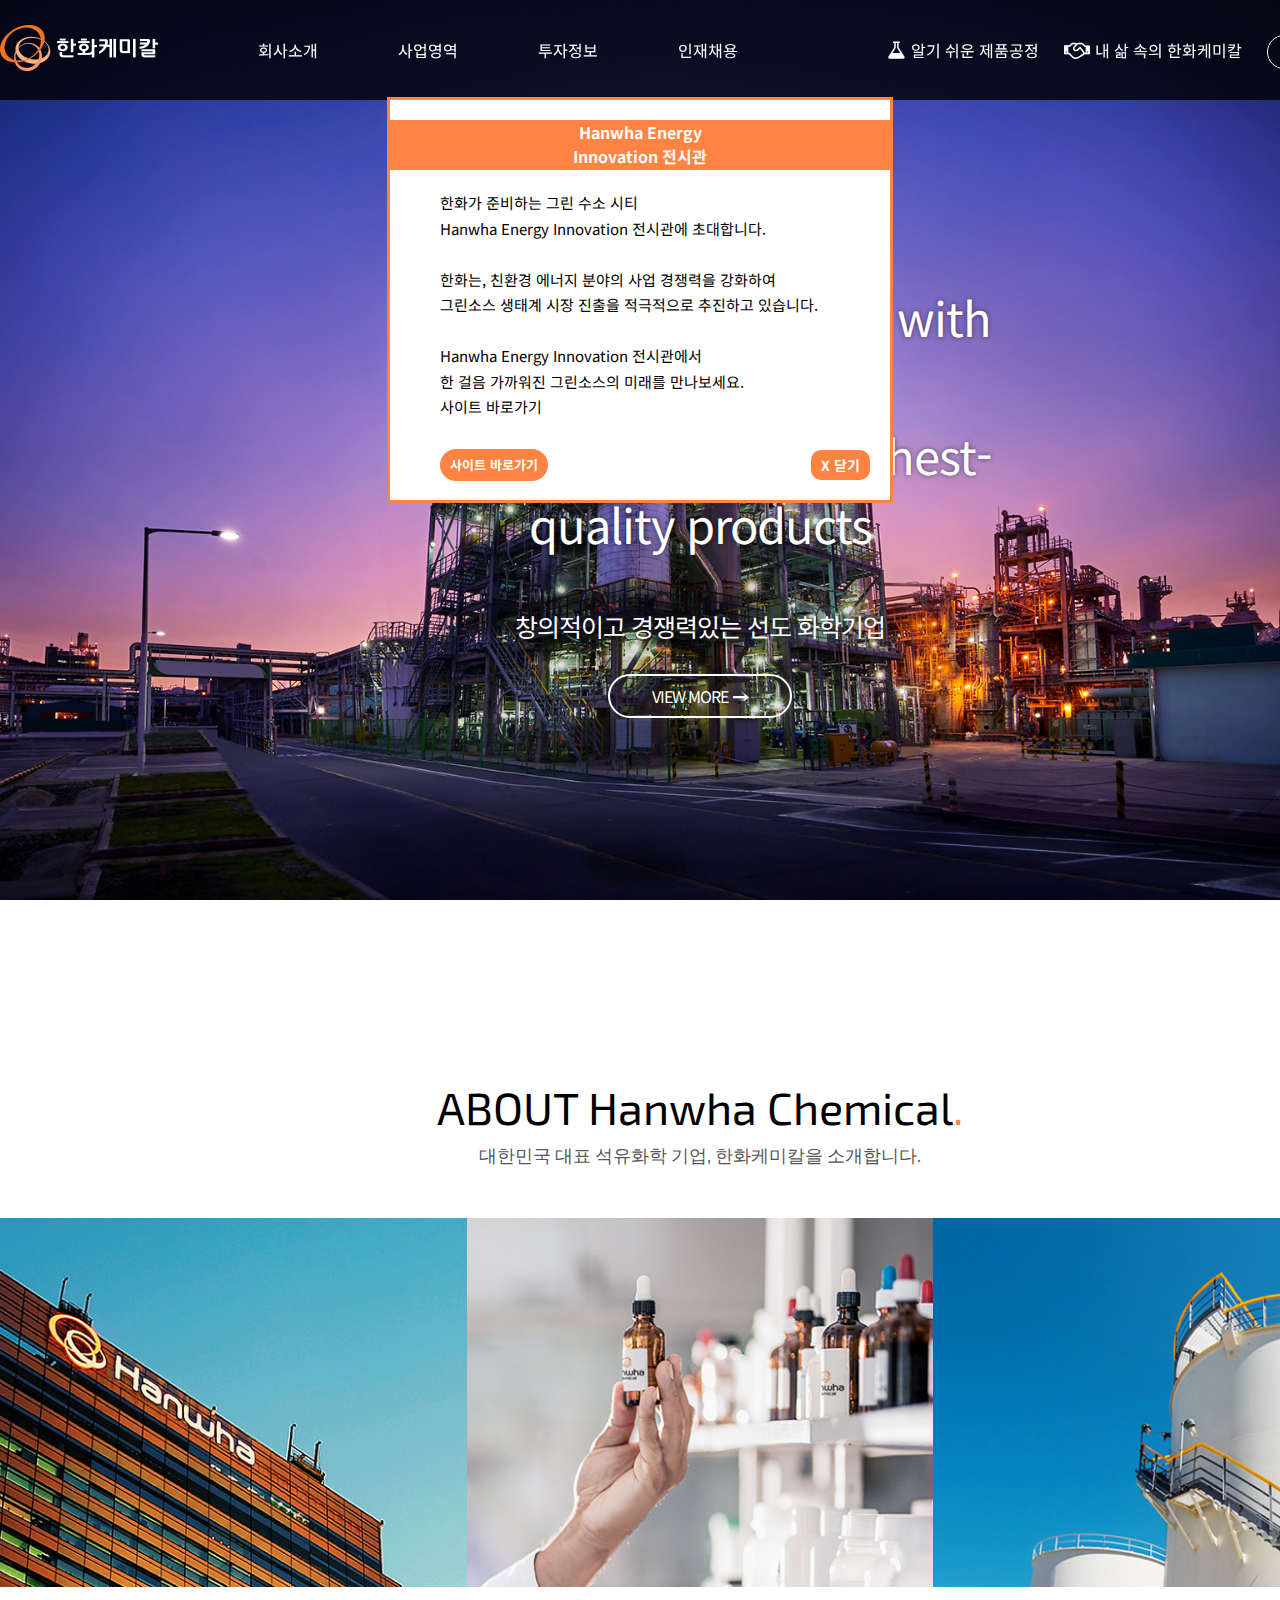
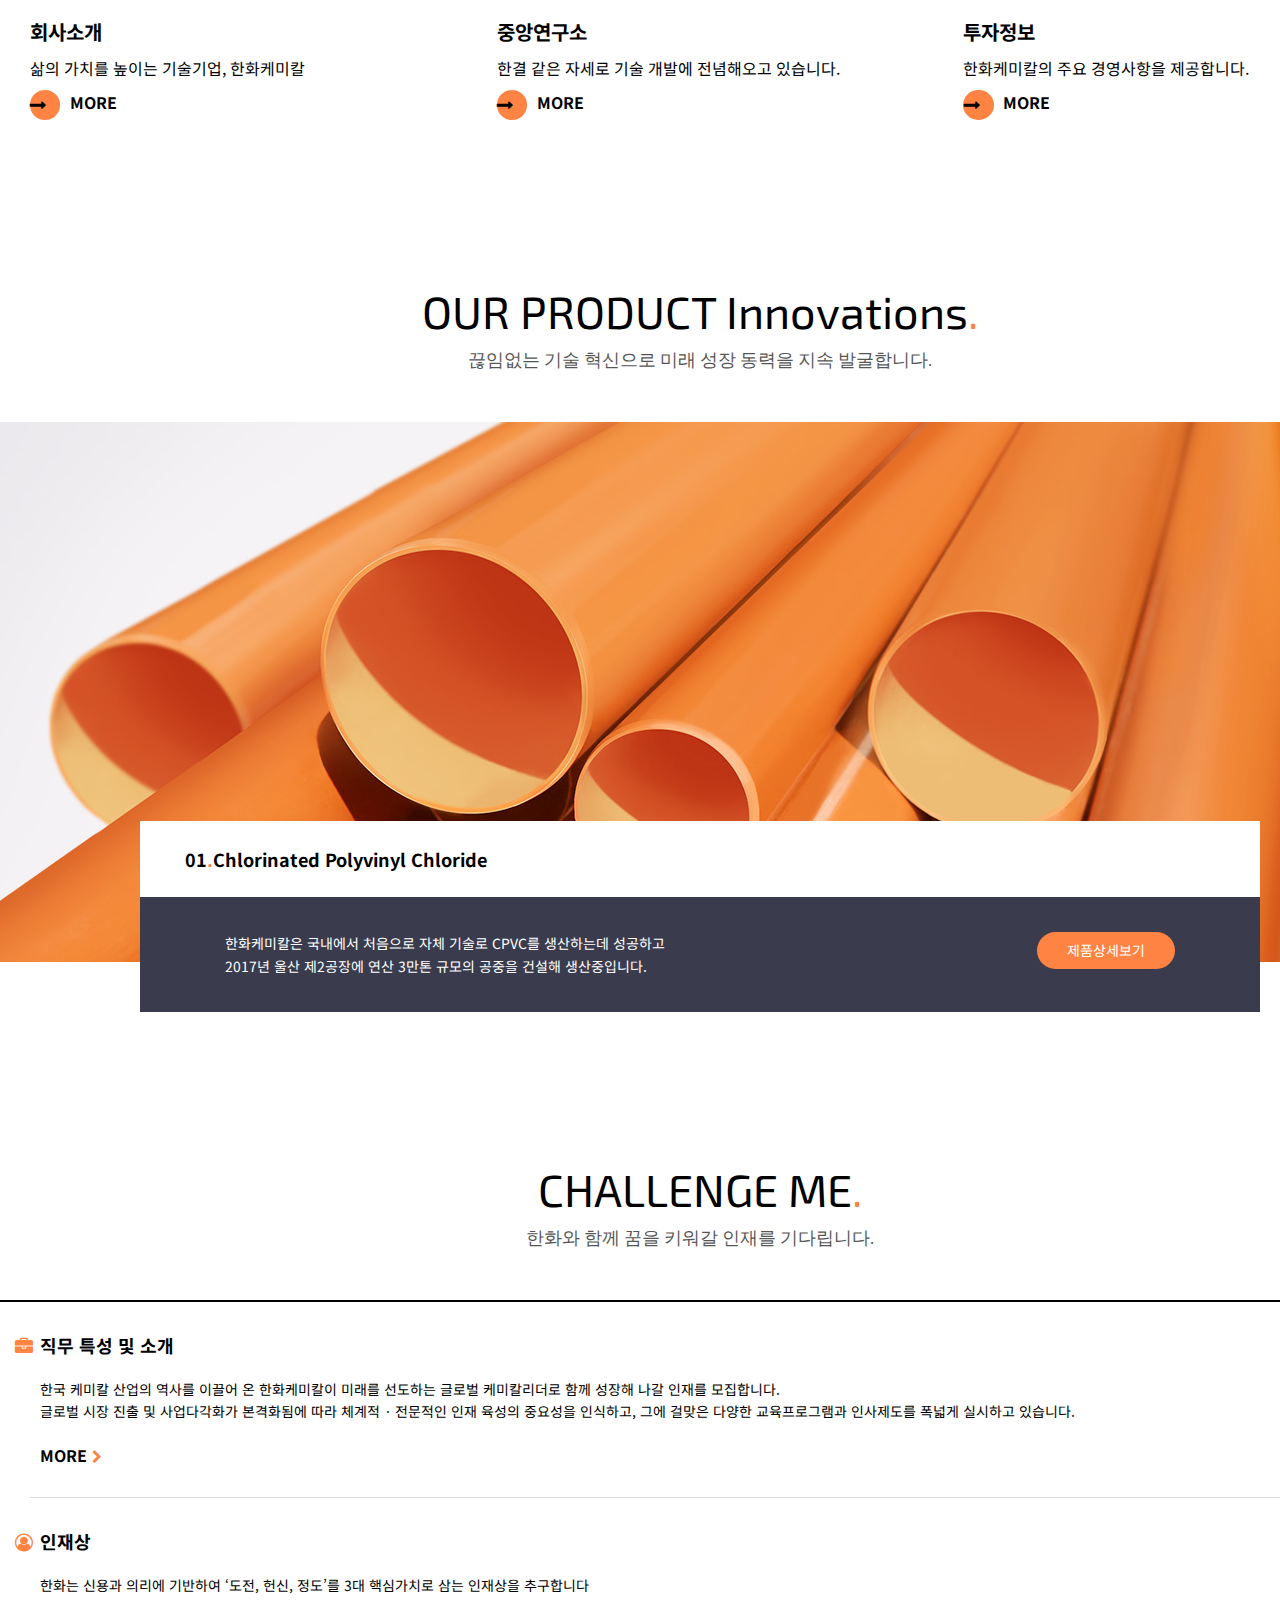
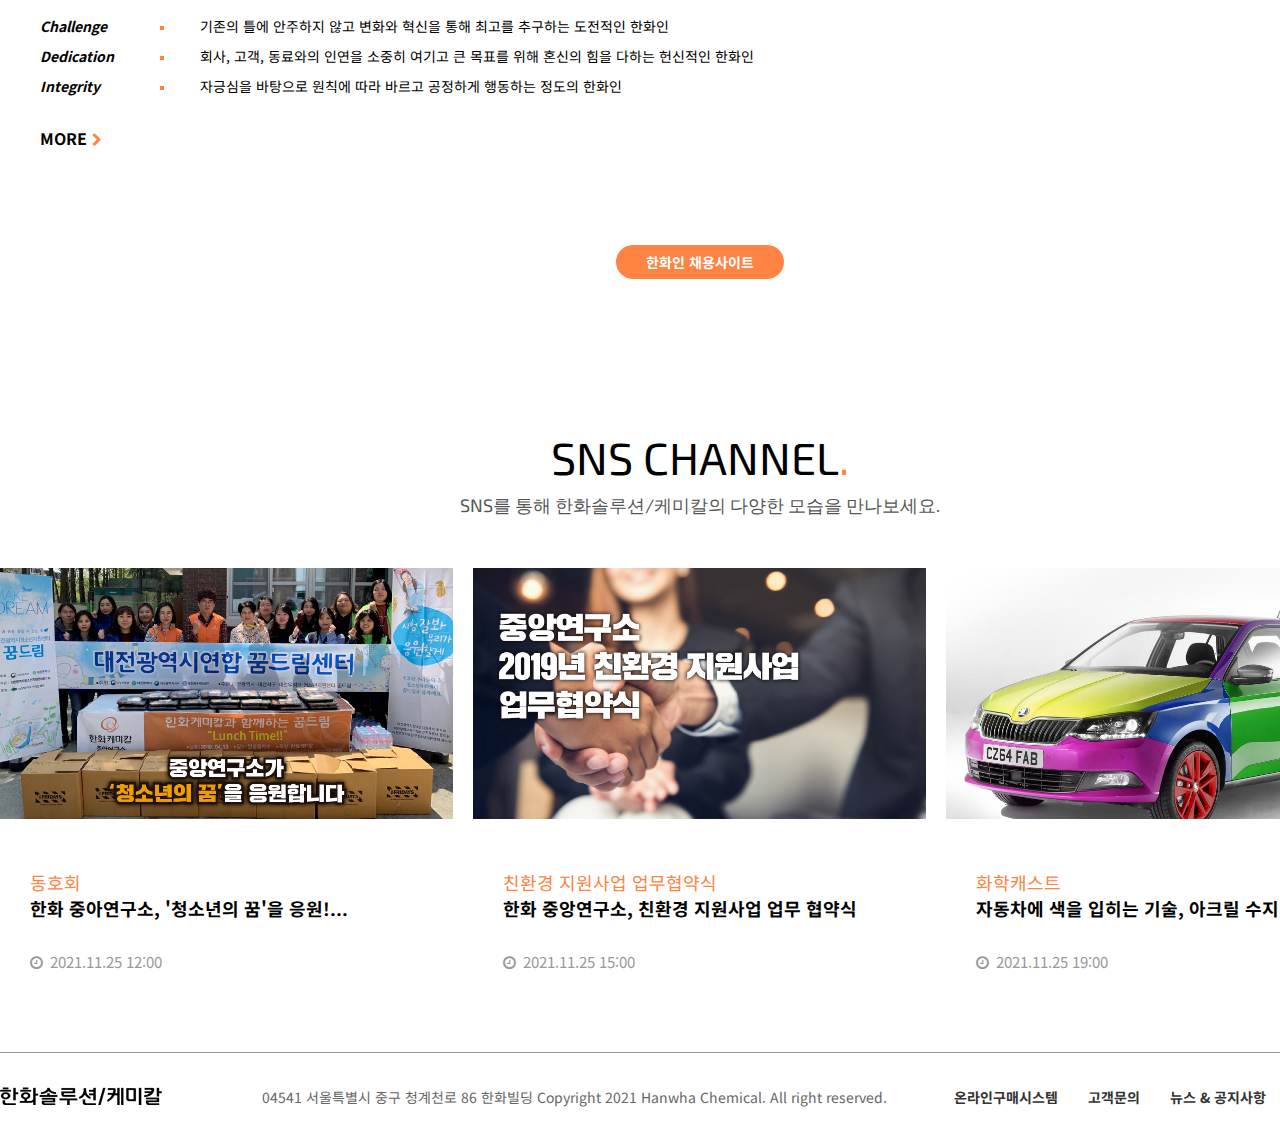
==== commit eb908ca2: "Add files via upload" ====
--- a/index.html
+++ b/index.html
@@ -53,7 +53,7 @@
                 <a href="#" class="view">VIEW MORE<i class="fa fa-long-arrow-right"></i></a>
             </div>
         </section>
-
+<!-- 여기서부터 이어서 복습 -->
         <!-- 2. about -->
       
         <section class="about">
--- a/css/style.css
+++ b/css/style.css
@@ -17,11 +17,10 @@
     header 
 =========================================================== */
 
-#wrap header {width: 100%; height: 100px; line-height: 100px; position: fixed; top:0; left: 0; z-index: 999; background: rgba(0,0,0,0.2);}
+#wrap header {width: 100%; height: 100px; line-height: 100px; position: fixed; top:0px; left: 0; z-index: 999; background: rgba(0,0,0,0.8);}
 .innerHeader {width: 1400px; height: 100%; margin: 0 auto;}
 .innerHeader .logo {float: left;}
 .innerHeader .logo img { margin-top: 25px;}
-
 /* center menu */
 
 .gnb {float: left; margin-left: 100px;}
@@ -39,10 +38,10 @@
 .tnb ul li a:focus{color:#ff8342;}
 .tnb ul li:nth-child(1) a i,
 .tnb ul li:nth-child(2) a i {font-size: 20px; margin-right: 5px;}
-.tnb ul li:last-child a{display: block; width: 130px; border-radius: 30px; margin-top: 35px; border: 1px solid #fff; line-height: 2;}
+.tnb ul li:last-child a{display: block; width: 130px; border-radius:30px; margin-top: 35px; border: 1px solid #fff; line-height: 2;}
 .tnb ul li:last-child a i {margin-left: 5px;}
 .tnb ul li:last-child a:hover, 
-.tnb ul li:last-child a:hover {background: #fff; color:#ff8342; transition: .3s;}
+.tnb ul li:last-child a:focus {background: #fff; color:#ff8342; transition: .3s;}
 
 
 
@@ -50,14 +49,18 @@
     section - main
 =========================================================== */
 
-section.main {width: 100%; height: 1000px; background: url("../images/vis_1.jpg")no-repeat center/cover; background-attachment: fixed; /* 스크롤 올려도 배경 고정 */ position: relative; min-width: 1400px;}
-section.main .mainTitle {position: absolute; top: 50%; left: 50%; transform: translate(-50%,-50%); color: #fff; text-align: center; letter-spacing: -1px; /* 자간조정 */ text-shadow: 0 0 5px rgba(0,0,0,0.5);}
+section.main {width: 100%; height: 1000px; background: url("../images/vis_1.jpg")no-repeat center/cover; 
+    background-attachment: fixed; /* 스크롤 올려도 배경 고정 */ position: relative; min-width: 1400px;}
+section.main .mainTitle {position: absolute; top: 50%; left: 50%; transform: translate(-50%,-50%); color: #fff; 
+    text-align: center; letter-spacing: -1px; /* 자간조정 */ text-shadow: 0 0 5px rgba(0,0,0,0.5);}
 section.main .mainTitle h2 {font-size: 47px; margin-bottom: 20px; font-weight: normal; }
 section.main .mainTitle p {font-size: 25px; margin-top: 50px; margin-bottom: 30px; }
 
 /* bnt - view */
-section.main .mainTitle a.view {display: block; width: 180px; padding: 8px 0; font-size: 16px; margin: 0 auto; border: 2px solid #fff; position: relative; overflow: hidden; border-radius: 40px;}
-.mainTitle a.view:after {content: ""; width: 0%; height: 100%; position: absolute; top: 0; left: 0; background: rgba(255,255,255,0.4); transition: .3s;}
+section.main .mainTitle a.view {display: block; width: 180px; padding: 8px 0; font-size: 16px; margin: 0 auto; 
+    border: 2px solid #fff; position: relative; overflow: hidden; border-radius: 40px;}
+.mainTitle a.view:after {content: ""; width: 0%; height: 100%; position: absolute; top: 0; left: 0; 
+    background: rgba(255,255,255,0.4); transition: .3s;}
 .mainTitle a.view:hover:after {width: 100%;}
 .mainTitle a.view:focus {background: rgba(255,255,255,0.7);}
 .mainTitle a.view i {margin-left: 5px;}
@@ -185,7 +188,7 @@
 #popup {width: 500px; height: 400px; border: 3px solid #ff8342; background: #fff; position: absolute; 
 top: 300px; left: 50%; transform: translate(-50%,-50%); z-index: 999;}
 
-#popup h4 {width: 500px;height: 50px;  text-align: center; color: #fff; border-radius:25%;
+#popup h4 {width: 500px;height: 50px;  text-align: center; color: #fff; border-radius:0px; position: relative; 
     background: #ff8342; font-weight: bold; margin-top: 20px; font-size: 16px; }
 
 #popup .close {position: absolute; bottom: 20px; right: 20px; border-radius: 10px; padding: 5px 10px; background: #ff8342; color: #fff;
